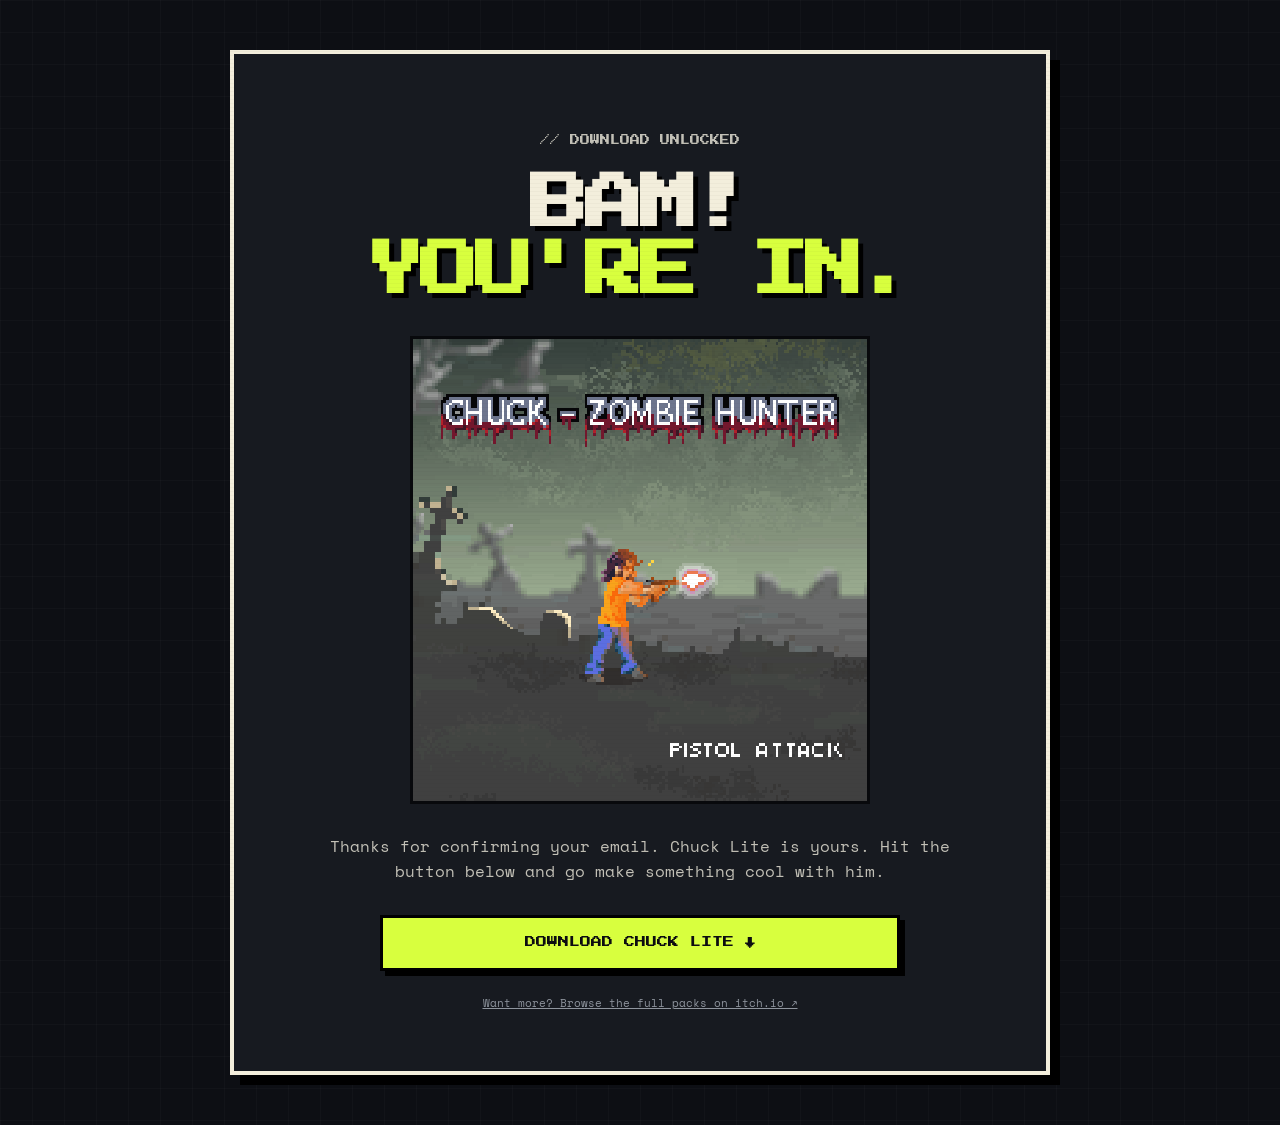
==== download/index.html @ c2c8f4de "Add files via upload" ====
<!doctype html>
<html lang="en">
<head>
  <meta charset="utf-8">
  <meta name="viewport" content="width=device-width, initial-scale=1">
  <meta name="robots" content="noindex">
  <meta name="theme-color" content="#101217">
  <title>Chuck Lite Unlocked | PixOllie</title>
  <link rel="preconnect" href="https://fonts.googleapis.com">
  <link rel="preconnect" href="https://fonts.gstatic.com" crossorigin>
  <link href="https://fonts.googleapis.com/css2?family=Press+Start+2P&family=Space+Mono:wght@400;700&display=swap" rel="stylesheet">
  <link rel="stylesheet" href="../styles.css">
  <style>
    .unlock-page {
      min-height: 100vh;
      width: min(820px, calc(100% - 32px));
      margin: 0 auto;
      display: grid;
      place-items: center;
      padding: 50px 0;
    }
    .unlock-card {
      width: 100%;
      text-align: center;
      border: 4px solid #f3eedc;
      background: #171a20;
      box-shadow: 10px 10px 0 #000;
      padding: clamp(26px, 6vw, 56px);
    }
    .unlock-card .hero-gif {
      width: min(460px, 100%);
      margin: 30px auto;
      border: 3px solid #08090c;
      image-rendering: pixelated;
    }
    .unlock-card h1 {
      font-size: clamp(30px, 7vw, 58px);
    }
    .unlock-card p {
      max-width: 620px;
      margin: 22px auto;
      color: #c3c1b7;
    }
    .unlock-card .pixel-button {
      max-width: 520px;
      margin: 8px auto 0;
    }
    .back-link {
      display: inline-block;
      margin-top: 24px;
      color: #8e949d;
      font-size: 11px;
    }
  </style>
</head>
<body>
  <div class="scanlines" aria-hidden="true"></div>
  <main class="unlock-page">
    <section class="unlock-card">
      <p class="eyebrow">// DOWNLOAD UNLOCKED</p>
      <h1>BAM!<br><em>YOU'RE IN.</em></h1>
      <img class="hero-gif" src="../assets/chuck-lite-showcase.gif" alt="Chuck Lite pixel art animation showcase">
      <p>
        Thanks for confirming your email. Chuck Lite is yours.
        Hit the button below and go make something cool with him.
      </p>
      <a class="pixel-button" href="../downloads/Chuck_Lite.zip" download>DOWNLOAD CHUCK LITE ↓</a>
      <a class="back-link" href="https://pixollie.itch.io/" target="_blank" rel="noopener noreferrer">Want more? Browse the full packs on itch.io ↗</a>
    </section>
  </main>
</body>
</html>
---- styles.css ----
:root {
  --ink: #0d0f14;
  --panel: #171a20;
  --panel-2: #20242c;
  --paper: #f3eedc;
  --muted: #a8a99e;
  --acid: #d8ff3e;
  --acid-2: #8cff00;
  --blood: #e3374f;
  --cyan: #55d9ff;
  --line: #4c5360;
  --shadow: #050608;
  --pixel-shadow: 6px 6px 0 var(--shadow);
}

* { box-sizing: border-box; }

html {
  scroll-behavior: smooth;
  background: var(--ink);
}

body {
  margin: 0;
  min-width: 320px;
  color: var(--paper);
  background:
    linear-gradient(rgba(255,255,255,.018) 1px, transparent 1px),
    linear-gradient(90deg, rgba(255,255,255,.018) 1px, transparent 1px),
    var(--ink);
  background-size: 32px 32px;
  font-family: "Space Mono", monospace;
  line-height: 1.6;
  overflow-x: hidden;
}

::selection {
  color: var(--ink);
  background: var(--acid);
}

img {
  max-width: 100%;
  display: block;
}

a { color: inherit; }

.scanlines {
  pointer-events: none;
  position: fixed;
  inset: 0;
  z-index: 99;
  opacity: .08;
  background: repeating-linear-gradient(
    to bottom,
    transparent 0,
    transparent 3px,
    rgba(0,0,0,.6) 4px
  );
  mix-blend-mode: multiply;
}

.site-header {
  width: min(1180px, calc(100% - 32px));
  margin: 0 auto;
  min-height: 92px;
  display: flex;
  align-items: center;
  justify-content: space-between;
  gap: 24px;
  border-bottom: 2px solid var(--line);
}

.logo {
  text-decoration: none;
  font-family: "Press Start 2P", monospace;
  font-size: clamp(16px, 2vw, 24px);
  line-height: 1;
  letter-spacing: -1px;
  filter: drop-shadow(3px 3px 0 #000);
}

.logo span { color: var(--paper); }
.logo b { color: var(--acid); font-weight: 400; }

.site-header nav {
  display: flex;
  gap: 22px;
  align-items: center;
  font-size: 12px;
  font-weight: 700;
}

.site-header nav a {
  text-decoration: none;
  border-bottom: 2px solid transparent;
}

.site-header nav a:hover,
.site-header nav a:focus-visible {
  color: var(--acid);
  border-color: var(--acid);
}

.hero {
  width: min(1180px, calc(100% - 32px));
  margin: 0 auto;
  padding: 72px 0 84px;
  display: grid;
  grid-template-columns: minmax(0, .95fr) minmax(360px, 1.05fr);
  gap: clamp(42px, 7vw, 86px);
  align-items: center;
}

.eyebrow {
  margin: 0 0 18px;
  color: var(--acid);
  font-family: "Press Start 2P", monospace;
  font-size: 10px;
  line-height: 1.7;
}

.status-dot {
  display: inline-block;
  width: 8px;
  height: 8px;
  margin-right: 8px;
  background: var(--acid);
  box-shadow: 0 0 14px var(--acid);
  animation: blink 1s steps(1, end) infinite;
}

h1, h2, h3 {
  font-family: "Press Start 2P", monospace;
  text-transform: uppercase;
}

h1 {
  margin: 0;
  font-size: clamp(36px, 5.8vw, 74px);
  line-height: 1.16;
  letter-spacing: -3px;
  text-shadow: 5px 5px 0 #000;
}

h1 em {
  color: var(--acid);
  font-style: normal;
}

.lede {
  max-width: 660px;
  margin: 26px 0 30px;
  color: #d5d2c4;
  font-size: 16px;
}

.signup-shell {
  position: relative;
  background: var(--panel);
  border: 3px solid var(--paper);
  box-shadow: var(--pixel-shadow);
  padding: 22px;
}

.signup-shell::before,
.signup-shell::after,
.screen::before,
.screen::after {
  content: "";
  position: absolute;
  width: 12px;
  height: 12px;
  background: var(--ink);
}

.signup-shell::before { top: -3px; left: -3px; }
.signup-shell::after { right: -3px; bottom: -3px; }

.signup-topline,
.screen-label,
.screen-footer {
  display: flex;
  justify-content: space-between;
  gap: 14px;
  font-family: "Press Start 2P", monospace;
  font-size: 8px;
}

.signup-topline {
  color: var(--muted);
  margin-bottom: 16px;
}

.pix-form { margin: 0; }

.pixel-label {
  display: block;
  margin-bottom: 9px;
  font-family: "Press Start 2P", monospace;
  font-size: 9px;
  color: var(--paper);
}

#sib-container,
.sib-form {
  all: unset;
}

.field-wrap .entry__field {
  background: transparent !important;
  border: 0 !important;
  padding: 0 !important;
}

.field-wrap input.input {
  width: 100% !important;
  height: auto !important;
  padding: 14px 14px !important;
  border: 3px solid #777f8c !important;
  border-radius: 0 !important;
  background: #0b0c10 !important;
  color: var(--paper) !important;
  font-family: "Space Mono", monospace !important;
  font-size: 16px !important;
  outline: none !important;
}

.field-wrap input.input:focus {
  border-color: var(--acid) !important;
  box-shadow: 0 0 0 3px rgba(216,255,62,.15) !important;
}

.field-wrap input.input::placeholder {
  color: #717682 !important;
  font-family: "Space Mono", monospace !important;
}

.entry__error {
  display: block !important;
  padding: 8px 0 0 !important;
  background: transparent !important;
  border: 0 !important;
  border-radius: 0 !important;
  color: #ff6b78 !important;
  font-family: "Space Mono", monospace !important;
  font-size: 12px !important;
}

.consent-wrap {
  margin-top: 16px;
}

.consent-label {
  display: grid;
  grid-template-columns: 22px 1fr;
  gap: 10px;
  align-items: start;
  cursor: pointer;
  color: #c8c6ba;
  font-size: 11px;
  line-height: 1.55;
}

.consent-label .input_replaced {
  position: absolute;
  opacity: 0;
  pointer-events: none;
}

.consent-label .checkbox {
  width: 18px !important;
  height: 18px !important;
  margin: 2px 0 0 !important;
  border: 2px solid #737985 !important;
  border-radius: 0 !important;
  background: #0b0c10 !important;
}

.input_replaced:checked + .checkbox {
  border-color: var(--acid) !important;
  background: var(--acid) !important;
}

.input_replaced:checked + .checkbox::after {
  border-color: var(--ink) !important;
}

.captcha-wrap {
  margin: 18px 0 16px;
  overflow-x: auto;
  overflow-y: hidden;
  padding-bottom: 2px;
}

.g-recaptcha {
  transform-origin: left top;
}

.pixel-button {
  display: inline-flex !important;
  align-items: center !important;
  justify-content: center !important;
  gap: 10px;
  width: 100%;
  min-height: 56px;
  padding: 14px 18px !important;
  border: 3px solid #000 !important;
  border-radius: 0 !important;
  background: var(--acid) !important;
  color: #0c0d10 !important;
  box-shadow: 5px 5px 0 #000 !important;
  font-family: "Press Start 2P", monospace !important;
  font-size: 11px !important;
  line-height: 1.5 !important;
  text-align: center !important;
  text-decoration: none;
  cursor: pointer;
  transition: transform 80ms linear, box-shadow 80ms linear;
}

.pixel-button:hover,
.pixel-button:focus-visible {
  transform: translate(2px, 2px);
  box-shadow: 3px 3px 0 #000 !important;
  filter: brightness(1.05);
}

.pixel-button:active {
  transform: translate(5px, 5px);
  box-shadow: none !important;
}

.tiny-copy {
  margin: 14px 0 0;
  color: #81858e;
  font-size: 10px;
  line-height: 1.5;
}

.pix-message {
  max-width: none !important;
  margin: 0 0 14px !important;
  border-radius: 0 !important;
  border-width: 2px !important;
  font-family: "Space Mono", monospace !important;
  font-size: 12px !important;
  text-align: left !important;
}

.pix-message-error {
  color: #ffd8dc !important;
  background: #541a22 !important;
  border-color: var(--blood) !important;
}

.pix-message-success {
  color: #10150a !important;
  background: var(--acid) !important;
  border-color: #0c0d10 !important;
}

.pix-message svg { display: none !important; }

.pack-stats {
  margin-top: 22px;
  display: flex;
  flex-wrap: wrap;
  gap: 8px;
}

.pack-stats span {
  padding: 7px 9px;
  border: 1px solid var(--line);
  color: #aeb2b8;
  background: rgba(255,255,255,.02);
  font-family: "Press Start 2P", monospace;
  font-size: 7px;
}

.hero-visual {
  position: relative;
  padding: 14px;
  border: 3px solid #646b77;
  background: #252932;
  box-shadow: 10px 10px 0 #000;
}

.screen-label {
  margin-bottom: 10px;
  color: #b1b5bc;
}

.screen {
  position: relative;
  overflow: hidden;
  border: 4px solid #08090c;
  background: #090a0d;
  image-rendering: pixelated;
}

.screen img {
  width: 100%;
  height: auto;
  image-rendering: pixelated;
}

.screen-footer {
  margin-top: 10px;
  color: #969ba5;
}

.blink-text { color: var(--acid); }

.section-shell {
  width: min(1180px, calc(100% - 32px));
  margin: 0 auto;
  padding: 90px 0;
  border-top: 2px solid #343942;
}

.section-heading {
  display: grid;
  grid-template-columns: .55fr 1fr;
  gap: 40px;
  align-items: end;
  margin-bottom: 42px;
}

.section-heading .eyebrow { align-self: start; }

h2 {
  margin: 0;
  font-size: clamp(27px, 4vw, 48px);
  line-height: 1.25;
  letter-spacing: -2px;
  text-shadow: 4px 4px 0 #000;
}

.animation-grid {
  display: grid;
  grid-template-columns: repeat(3, 1fr);
  gap: 18px;
}

.anim-card {
  min-width: 0;
  border: 2px solid #4e5460;
  background: var(--panel);
  box-shadow: 5px 5px 0 #050608;
}

.gif-box {
  display: grid;
  place-items: center;
  height: 150px;
  border-bottom: 2px solid #4e5460;
  background:
    linear-gradient(45deg, #1c2027 25%, transparent 25%) 0 0 / 20px 20px,
    linear-gradient(45deg, transparent 75%, #1c2027 75%) 0 0 / 20px 20px,
    linear-gradient(45deg, transparent 75%, #1c2027 75%) 10px -10px / 20px 20px,
    linear-gradient(45deg, #1c2027 25%, #14171c 25%) 10px -10px / 20px 20px;
  overflow: hidden;
}

.gif-box img {
  width: auto;
  max-width: 90%;
  max-height: 120px;
  image-rendering: pixelated;
  transform: scale(2.2);
}

.anim-card > div:last-child {
  position: relative;
  padding: 18px;
}

.anim-card b {
  position: absolute;
  top: 14px;
  right: 16px;
  color: #575d67;
  font-family: "Press Start 2P", monospace;
  font-size: 8px;
}

.anim-card h3 {
  margin: 0 0 9px;
  color: var(--acid);
  font-size: 13px;
}

.anim-card p {
  margin: 0;
  color: #aeb2b8;
  font-size: 12px;
}

.terminal {
  border: 3px solid #7b828d;
  background: #07090b;
  box-shadow: 8px 8px 0 #000;
}

.terminal-bar {
  display: flex;
  justify-content: space-between;
  padding: 12px 14px;
  background: #7b828d;
  color: #090a0d;
  font-family: "Press Start 2P", monospace;
  font-size: 8px;
}

.terminal-body {
  padding: clamp(22px, 4vw, 42px);
  color: #d5d9ca;
  font-size: clamp(12px, 1.5vw, 15px);
}

.terminal-body p {
  margin: 0 0 13px;
}

.prompt {
  color: var(--acid);
  font-weight: 700;
}

.block-cursor {
  display: inline-block;
  width: .72em;
  height: 1em;
  vertical-align: -2px;
  background: var(--acid);
  animation: blink 1s steps(1, end) infinite;
}

.paid-section {
  display: grid;
  grid-template-columns: 1fr auto;
  gap: 50px;
  align-items: end;
}

.paid-section p:not(.eyebrow) {
  max-width: 680px;
  margin: 22px 0 0;
  color: #b9b8ae;
}

.secondary-button {
  width: auto !important;
  min-width: 280px;
  background: var(--blood) !important;
  color: #fff !important;
}

.about-section {
  display: grid;
  grid-template-columns: 120px minmax(0, 680px);
  gap: 32px;
  align-items: center;
}

.avatar {
  width: 112px;
  height: 112px;
  object-fit: cover;
  object-position: center 33%;
  image-rendering: pixelated;
  border: 4px solid var(--paper);
  box-shadow: 6px 6px 0 #000;
}

.about-section h2 {
  font-size: clamp(24px, 3vw, 36px);
}

.about-section p:not(.eyebrow) {
  color: #bcbab0;
}

.about-links {
  display: flex;
  flex-wrap: wrap;
  gap: 16px;
  margin-top: 18px;
  color: var(--acid);
  font-family: "Press Start 2P", monospace;
  font-size: 8px;
}

.about-links a { text-decoration: none; }
.about-links a:hover { text-decoration: underline; }

footer {
  width: min(1180px, calc(100% - 32px));
  margin: 0 auto;
  padding: 30px 0 44px;
  display: flex;
  justify-content: space-between;
  gap: 20px;
  align-items: center;
  border-top: 2px solid #343942;
  color: #737985;
  font-size: 9px;
}

.small-logo { font-size: 12px; }

@keyframes blink {
  0%, 48% { opacity: 1; }
  49%, 100% { opacity: 0; }
}

@media (max-width: 900px) {
  .hero {
    grid-template-columns: 1fr;
  }

  .hero-visual {
    width: min(680px, 100%);
    margin: 0 auto;
  }

  .section-heading {
    grid-template-columns: 1fr;
    gap: 4px;
  }

  .animation-grid {
    grid-template-columns: repeat(2, 1fr);
  }

  .paid-section {
    grid-template-columns: 1fr;
  }

  .secondary-button {
    width: min(100%, 420px) !important;
  }
}

@media (max-width: 640px) {
  .site-header {
    min-height: 76px;
  }

  .site-header nav a:first-child {
    display: none;
  }

  .site-header nav {
    font-size: 9px;
  }

  .hero {
    padding-top: 48px;
  }

  h1 {
    font-size: clamp(34px, 11vw, 52px);
    letter-spacing: -2px;
  }

  .signup-shell {
    padding: 16px;
  }

  .animation-grid {
    grid-template-columns: 1fr;
  }

  .gif-box {
    height: 160px;
  }

  .section-shell {
    padding: 66px 0;
  }

  .paid-section {
    gap: 28px;
  }

  .about-section {
    grid-template-columns: 82px 1fr;
    gap: 20px;
  }

  .avatar {
    width: 78px;
    height: 78px;
  }

  .about-section h2 {
    font-size: 20px;
  }

  footer {
    align-items: flex-start;
    flex-direction: column;
  }

  .g-recaptcha {
    transform: scale(.88);
    width: 304px;
  }
}

@media (max-width: 390px) {
  .g-recaptcha {
    transform: scale(.78);
  }
}

@media (prefers-reduced-motion: reduce) {
  html { scroll-behavior: auto; }
  .status-dot, .block-cursor { animation: none; }
}
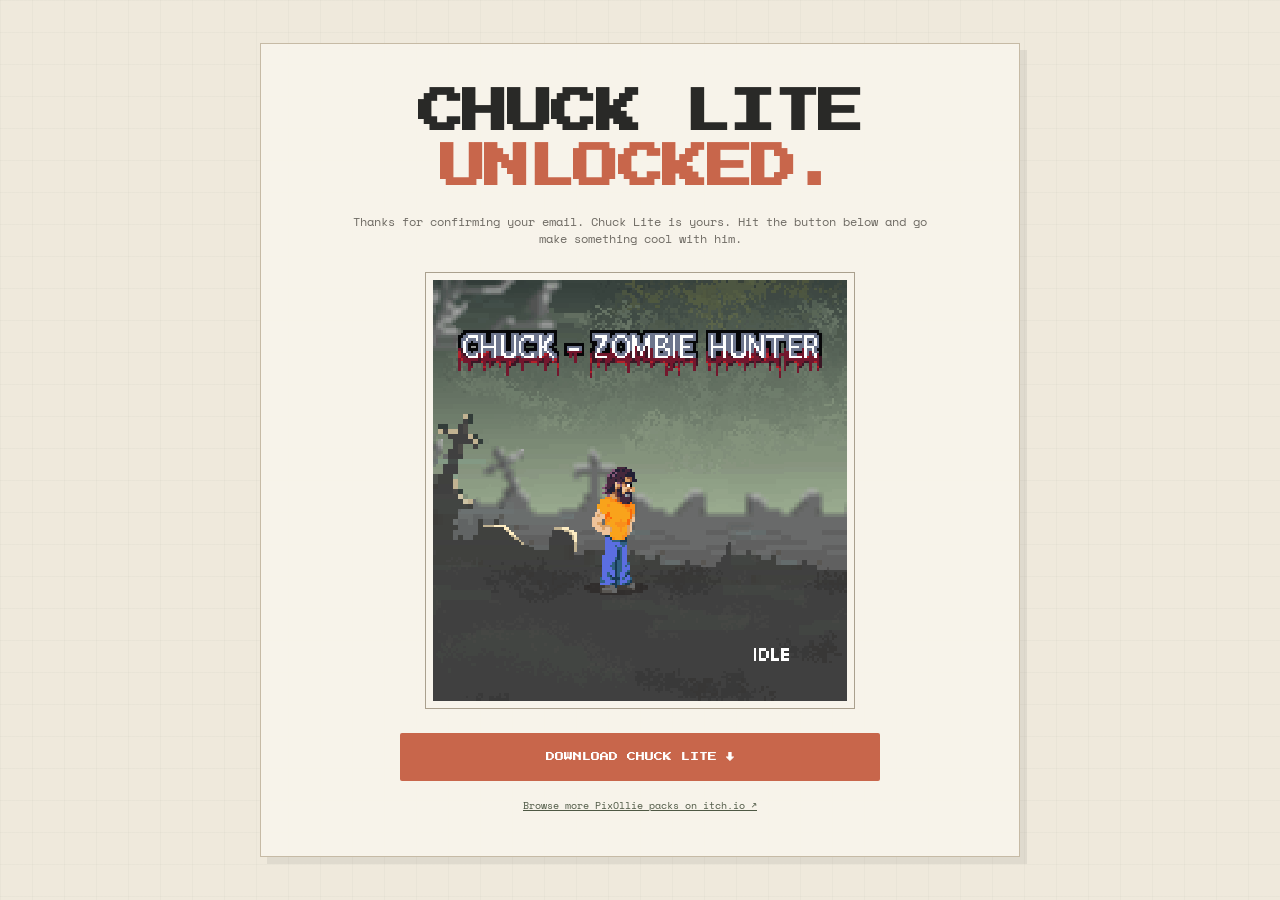
==== commit 4e11d8ac: "Add files via upload Changes to layout and text" ====
--- a/download/index.html
+++ b/download/index.html
@@ -4,68 +4,93 @@
   <meta charset="utf-8">
   <meta name="viewport" content="width=device-width, initial-scale=1">
   <meta name="robots" content="noindex">
-  <meta name="theme-color" content="#101217">
+  <meta name="theme-color" content="#efe9dc">
   <title>Chuck Lite Unlocked | PixOllie</title>
+
   <link rel="preconnect" href="https://fonts.googleapis.com">
   <link rel="preconnect" href="https://fonts.gstatic.com" crossorigin>
   <link href="https://fonts.googleapis.com/css2?family=Press+Start+2P&family=Space+Mono:wght@400;700&display=swap" rel="stylesheet">
   <link rel="stylesheet" href="../styles.css">
+
   <style>
     .unlock-page {
+      width: min(760px, calc(100% - 28px));
       min-height: 100vh;
-      width: min(820px, calc(100% - 32px));
       margin: 0 auto;
       display: grid;
       place-items: center;
-      padding: 50px 0;
+      padding: 34px 0;
     }
+
     .unlock-card {
       width: 100%;
+      padding: clamp(22px, 5vw, 42px);
+      border: 1px solid var(--line);
+      background: rgba(248, 244, 235, .96);
+      box-shadow: 7px 7px 0 rgba(41, 41, 39, .08);
       text-align: center;
-      border: 4px solid #f3eedc;
-      background: #171a20;
-      box-shadow: 10px 10px 0 #000;
-      padding: clamp(26px, 6vw, 56px);
     }
-    .unlock-card .hero-gif {
-      width: min(460px, 100%);
-      margin: 30px auto;
-      border: 3px solid #08090c;
+
+    .unlock-card h1 {
+      font-size: clamp(28px, 6vw, 46px);
+    }
+
+    .unlock-card p {
+      max-width: 590px;
+      margin: 18px auto;
+      color: var(--muted);
+      font-size: 12px;
+    }
+
+    .unlock-gif {
+      width: min(430px, 100%);
+      margin: 24px auto;
+      padding: 7px;
+      border: 1px solid #aaa08e;
+      background: var(--panel);
       image-rendering: pixelated;
     }
-    .unlock-card h1 {
-      font-size: clamp(30px, 7vw, 58px);
+
+    .download-button {
+      display: inline-flex;
+      align-items: center;
+      justify-content: center;
+      width: min(480px, 100%);
+      min-height: 48px;
+      padding: 13px 18px;
+      border-radius: 2px;
+      background: var(--accent);
+      color: #fff;
+      font-family: "Press Start 2P", monospace;
+      font-size: 9px;
+      line-height: 1.4;
+      text-decoration: none;
     }
-    .unlock-card p {
-      max-width: 620px;
-      margin: 22px auto;
-      color: #c3c1b7;
+
+    .download-button:hover,
+    .download-button:focus-visible {
+      background: var(--accent-dark);
     }
-    .unlock-card .pixel-button {
-      max-width: 520px;
-      margin: 8px auto 0;
-    }
-    .back-link {
-      display: inline-block;
-      margin-top: 24px;
-      color: #8e949d;
-      font-size: 11px;
+
+    .more-link {
+      display: block;
+      margin-top: 18px;
+      color: var(--olive-dark);
+      font-size: 10px;
     }
   </style>
 </head>
+
 <body>
-  <div class="scanlines" aria-hidden="true"></div>
   <main class="unlock-page">
     <section class="unlock-card">
-      <p class="eyebrow">// DOWNLOAD UNLOCKED</p>
-      <h1>BAM!<br><em>YOU'RE IN.</em></h1>
-      <img class="hero-gif" src="../assets/chuck-lite-showcase.gif" alt="Chuck Lite pixel art animation showcase">
-      <p>
-        Thanks for confirming your email. Chuck Lite is yours.
-        Hit the button below and go make something cool with him.
-      </p>
-      <a class="pixel-button" href="../downloads/Chuck_Lite.zip" download>DOWNLOAD CHUCK LITE ↓</a>
-      <a class="back-link" href="https://pixollie.itch.io/" target="_blank" rel="noopener noreferrer">Want more? Browse the full packs on itch.io ↗</a>
+      <h1>CHUCK LITE<br><span>UNLOCKED.</span></h1>
+      <p>Thanks for confirming your email. Chuck Lite is yours. Hit the button below and go make something cool with him.</p>
+
+      <img class="unlock-gif" src="../assets/chuck-lite-showcase.gif" alt="Chuck Lite pixel art animation showcase">
+
+      <a class="download-button" href="../downloads/Chuck_Lite.zip" download>DOWNLOAD CHUCK LITE ↓</a>
+      <a class="more-link" href="https://pixollie.itch.io/" target="_blank" rel="noopener noreferrer">Browse more PixOllie packs on itch.io ↗</a>
     </section>
   </main>
 </body>
--- a/styles.css
+++ b/styles.css
@@ -1,207 +1,167 @@
 
 :root {
-  --ink: #0d0f14;
-  --panel: #171a20;
-  --panel-2: #20242c;
-  --paper: #f3eedc;
-  --muted: #a8a99e;
-  --acid: #d8ff3e;
-  --acid-2: #8cff00;
-  --blood: #e3374f;
-  --cyan: #55d9ff;
-  --line: #4c5360;
-  --shadow: #050608;
-  --pixel-shadow: 6px 6px 0 var(--shadow);
+  --bg: #efe9dc;
+  --panel: #f8f4eb;
+  --panel-strong: #e6dece;
+  --ink: #292927;
+  --muted: #6e6a63;
+  --line: #c6baa5;
+  --accent: #c8664b;
+  --accent-dark: #a44f39;
+  --olive: #68715a;
+  --olive-dark: #4e5844;
+  --error: #9d3f45;
 }
 
 * { box-sizing: border-box; }
 
-html {
-  scroll-behavior: smooth;
-  background: var(--ink);
-}
-
-body {
+html, body {
   margin: 0;
   min-width: 320px;
-  color: var(--paper);
+  min-height: 100%;
+}
+
+body {
+  color: var(--ink);
   background:
-    linear-gradient(rgba(255,255,255,.018) 1px, transparent 1px),
-    linear-gradient(90deg, rgba(255,255,255,.018) 1px, transparent 1px),
-    var(--ink);
+    linear-gradient(rgba(41, 41, 39, .028) 1px, transparent 1px),
+    linear-gradient(90deg, rgba(41, 41, 39, .028) 1px, transparent 1px),
+    var(--bg);
   background-size: 32px 32px;
   font-family: "Space Mono", monospace;
-  line-height: 1.6;
-  overflow-x: hidden;
-}
-
-::selection {
-  color: var(--ink);
-  background: var(--acid);
+  line-height: 1.45;
 }
 
 img {
+  display: block;
   max-width: 100%;
-  display: block;
 }
 
 a { color: inherit; }
 
-.scanlines {
-  pointer-events: none;
-  position: fixed;
-  inset: 0;
-  z-index: 99;
-  opacity: .08;
-  background: repeating-linear-gradient(
-    to bottom,
-    transparent 0,
-    transparent 3px,
-    rgba(0,0,0,.6) 4px
-  );
-  mix-blend-mode: multiply;
-}
-
-.site-header {
-  width: min(1180px, calc(100% - 32px));
+.page-shell {
+  width: min(1160px, calc(100% - 36px));
   margin: 0 auto;
-  min-height: 92px;
+}
+
+.topbar {
+  height: 60px;
   display: flex;
   align-items: center;
   justify-content: space-between;
-  gap: 24px;
-  border-bottom: 2px solid var(--line);
-}
-
-.logo {
+  border-bottom: 1px solid rgba(41, 41, 39, .12);
+}
+
+.brand,
+.top-link,
+h1,
+.primary-button,
+.secondary-button {
+  font-family: "Press Start 2P", monospace;
+}
+
+.brand {
+  font-size: 14px;
+  letter-spacing: -1px;
   text-decoration: none;
-  font-family: "Press Start 2P", monospace;
-  font-size: clamp(16px, 2vw, 24px);
-  line-height: 1;
-  letter-spacing: -1px;
-  filter: drop-shadow(3px 3px 0 #000);
-}
-
-.logo span { color: var(--paper); }
-.logo b { color: var(--acid); font-weight: 400; }
-
-.site-header nav {
+}
+
+.top-link {
+  color: var(--muted);
+  font-size: 7px;
+  text-decoration: none;
+}
+
+.top-link:hover,
+.top-link:focus-visible {
+  color: var(--accent-dark);
+}
+
+.about-strip {
   display: flex;
-  gap: 22px;
   align-items: center;
+  gap: 18px;
+  max-width: 790px;
+  padding: 26px 0 24px;
+}
+
+.avatar {
+  flex: 0 0 auto;
+  width: 72px;
+  height: 72px;
+  object-fit: cover;
+  object-position: center 33%;
+  image-rendering: pixelated;
+  border: 1px solid var(--ink);
+  box-shadow: 4px 4px 0 rgba(41, 41, 39, .10);
+}
+
+.about-strip h2,
+.included h2,
+.more-packs h2 {
+  margin: 0;
+  font-family: "Space Mono", monospace;
+  font-weight: 700;
+}
+
+.about-strip h2 {
+  color: var(--accent-dark);
+  font-size: 14px;
+}
+
+.about-strip p {
+  margin: 5px 0 0;
+  color: var(--muted);
   font-size: 12px;
-  font-weight: 700;
-}
-
-.site-header nav a {
-  text-decoration: none;
-  border-bottom: 2px solid transparent;
-}
-
-.site-header nav a:hover,
-.site-header nav a:focus-visible {
-  color: var(--acid);
-  border-color: var(--acid);
+  line-height: 1.55;
 }
 
 .hero {
-  width: min(1180px, calc(100% - 32px));
-  margin: 0 auto;
-  padding: 72px 0 84px;
   display: grid;
-  grid-template-columns: minmax(0, .95fr) minmax(360px, 1.05fr);
-  gap: clamp(42px, 7vw, 86px);
-  align-items: center;
-}
-
-.eyebrow {
-  margin: 0 0 18px;
-  color: var(--acid);
-  font-family: "Press Start 2P", monospace;
-  font-size: 10px;
-  line-height: 1.7;
-}
-
-.status-dot {
-  display: inline-block;
-  width: 8px;
-  height: 8px;
-  margin-right: 8px;
-  background: var(--acid);
-  box-shadow: 0 0 14px var(--acid);
-  animation: blink 1s steps(1, end) infinite;
-}
-
-h1, h2, h3 {
-  font-family: "Press Start 2P", monospace;
-  text-transform: uppercase;
+  grid-template-columns: minmax(0, 1fr) minmax(360px, .82fr);
+  gap: clamp(34px, 5vw, 66px);
+  align-items: start;
+  padding: 0 0 28px;
+}
+
+.left-col,
+.right-col {
+  min-width: 0;
+}
+
+.intro {
+  margin-bottom: 18px;
 }
 
 h1 {
   margin: 0;
-  font-size: clamp(36px, 5.8vw, 74px);
-  line-height: 1.16;
-  letter-spacing: -3px;
-  text-shadow: 5px 5px 0 #000;
-}
-
-h1 em {
-  color: var(--acid);
-  font-style: normal;
-}
-
-.lede {
-  max-width: 660px;
-  margin: 26px 0 30px;
-  color: #d5d2c4;
-  font-size: 16px;
-}
-
-.signup-shell {
-  position: relative;
-  background: var(--panel);
-  border: 3px solid var(--paper);
-  box-shadow: var(--pixel-shadow);
-  padding: 22px;
-}
-
-.signup-shell::before,
-.signup-shell::after,
-.screen::before,
-.screen::after {
-  content: "";
-  position: absolute;
-  width: 12px;
-  height: 12px;
-  background: var(--ink);
-}
-
-.signup-shell::before { top: -3px; left: -3px; }
-.signup-shell::after { right: -3px; bottom: -3px; }
-
-.signup-topline,
-.screen-label,
-.screen-footer {
-  display: flex;
-  justify-content: space-between;
-  gap: 14px;
-  font-family: "Press Start 2P", monospace;
-  font-size: 8px;
-}
-
-.signup-topline {
-  color: var(--muted);
-  margin-bottom: 16px;
-}
-
-.pix-form { margin: 0; }
-
-.pixel-label {
-  display: block;
-  margin-bottom: 9px;
-  font-family: "Press Start 2P", monospace;
-  font-size: 9px;
-  color: var(--paper);
+  color: var(--ink);
+  font-size: clamp(29px, 3.6vw, 43px);
+  line-height: 1.18;
+  letter-spacing: -1.5px;
+  text-transform: uppercase;
+}
+
+h1 span {
+  color: var(--accent);
+}
+
+.product-summary {
+  margin: 13px 0 0;
+  color: var(--muted);
+  font-size: 12px;
+}
+
+.product-summary strong {
+  color: var(--olive-dark);
+}
+
+.signup-card {
+  max-width: 650px;
+  padding: 16px;
+  border: 1px solid var(--line);
+  background: rgba(248, 244, 235, .95);
+  box-shadow: 4px 4px 0 rgba(41, 41, 39, .07);
 }
 
 #sib-container,
@@ -209,59 +169,66 @@
   all: unset;
 }
 
-.field-wrap .entry__field {
+.form-label {
+  display: block;
+  margin-bottom: 7px;
+  color: var(--muted);
+  font-size: 11px;
+  font-weight: 700;
+}
+
+.entry__field {
+  padding: 0 !important;
+  border: 0 !important;
   background: transparent !important;
-  border: 0 !important;
-  padding: 0 !important;
-}
-
-.field-wrap input.input {
+}
+
+input.input {
   width: 100% !important;
   height: auto !important;
-  padding: 14px 14px !important;
-  border: 3px solid #777f8c !important;
-  border-radius: 0 !important;
-  background: #0b0c10 !important;
-  color: var(--paper) !important;
+  padding: 10px 12px !important;
+  border: 1px solid #aaa08e !important;
+  border-radius: 2px !important;
+  outline: none !important;
+  background: #fffdf8 !important;
+  color: var(--ink) !important;
   font-family: "Space Mono", monospace !important;
-  font-size: 16px !important;
-  outline: none !important;
-}
-
-.field-wrap input.input:focus {
-  border-color: var(--acid) !important;
-  box-shadow: 0 0 0 3px rgba(216,255,62,.15) !important;
-}
-
-.field-wrap input.input::placeholder {
-  color: #717682 !important;
+  font-size: 13px !important;
+}
+
+input.input:focus {
+  border-color: var(--accent) !important;
+  box-shadow: 0 0 0 3px rgba(200, 102, 75, .12) !important;
+}
+
+input.input::placeholder {
+  color: #9a9488 !important;
   font-family: "Space Mono", monospace !important;
 }
 
 .entry__error {
   display: block !important;
-  padding: 8px 0 0 !important;
+  padding: 5px 0 0 !important;
+  border: 0 !important;
   background: transparent !important;
-  border: 0 !important;
-  border-radius: 0 !important;
-  color: #ff6b78 !important;
+  color: var(--error) !important;
   font-family: "Space Mono", monospace !important;
-  font-size: 12px !important;
+  font-size: 10px !important;
 }
 
 .consent-wrap {
-  margin-top: 16px;
+  margin-top: 10px;
 }
 
 .consent-label {
   display: grid;
-  grid-template-columns: 22px 1fr;
-  gap: 10px;
+  grid-template-columns: 17px 1fr;
+  gap: 8px;
   align-items: start;
+  color: var(--muted);
+  font-size: 9px;
+  line-height: 1.42;
   cursor: pointer;
-  color: #c8c6ba;
-  font-size: 11px;
-  line-height: 1.55;
 }
 
 .consent-label .input_replaced {
@@ -271,454 +238,260 @@
 }
 
 .consent-label .checkbox {
-  width: 18px !important;
-  height: 18px !important;
-  margin: 2px 0 0 !important;
-  border: 2px solid #737985 !important;
-  border-radius: 0 !important;
-  background: #0b0c10 !important;
+  width: 15px !important;
+  height: 15px !important;
+  margin: 1px 0 0 !important;
+  border: 1px solid #9d9484 !important;
+  border-radius: 2px !important;
+  background: #fffdf8 !important;
 }
 
 .input_replaced:checked + .checkbox {
-  border-color: var(--acid) !important;
-  background: var(--acid) !important;
+  border-color: var(--accent) !important;
+  background: var(--accent) !important;
 }
 
 .input_replaced:checked + .checkbox::after {
-  border-color: var(--ink) !important;
+  border-color: #fff !important;
 }
 
 .captcha-wrap {
-  margin: 18px 0 16px;
-  overflow-x: auto;
-  overflow-y: hidden;
-  padding-bottom: 2px;
+  height: 64px;
+  margin: 9px 0 11px;
+  overflow: hidden;
 }
 
 .g-recaptcha {
+  transform: scale(.78);
   transform-origin: left top;
 }
 
-.pixel-button {
+.primary-button {
   display: inline-flex !important;
   align-items: center !important;
   justify-content: center !important;
-  gap: 10px;
   width: 100%;
-  min-height: 56px;
-  padding: 14px 18px !important;
-  border: 3px solid #000 !important;
-  border-radius: 0 !important;
-  background: var(--acid) !important;
-  color: #0c0d10 !important;
-  box-shadow: 5px 5px 0 #000 !important;
-  font-family: "Press Start 2P", monospace !important;
-  font-size: 11px !important;
-  line-height: 1.5 !important;
-  text-align: center !important;
-  text-decoration: none;
+  min-height: 48px;
+  padding: 13px 18px !important;
+  border: 0 !important;
+  border-radius: 2px !important;
+  background: var(--accent) !important;
+  color: #fff !important;
+  box-shadow: none !important;
+  font-size: 10px !important;
+  line-height: 1.35 !important;
   cursor: pointer;
-  transition: transform 80ms linear, box-shadow 80ms linear;
-}
-
-.pixel-button:hover,
-.pixel-button:focus-visible {
-  transform: translate(2px, 2px);
-  box-shadow: 3px 3px 0 #000 !important;
-  filter: brightness(1.05);
-}
-
-.pixel-button:active {
-  transform: translate(5px, 5px);
-  box-shadow: none !important;
-}
-
-.tiny-copy {
-  margin: 14px 0 0;
-  color: #81858e;
-  font-size: 10px;
-  line-height: 1.5;
+}
+
+.primary-button:hover,
+.primary-button:focus-visible {
+  background: var(--accent-dark) !important;
 }
 
 .pix-message {
   max-width: none !important;
-  margin: 0 0 14px !important;
-  border-radius: 0 !important;
-  border-width: 2px !important;
+  margin: 0 0 9px !important;
+  border-width: 1px !important;
+  border-radius: 2px !important;
   font-family: "Space Mono", monospace !important;
-  font-size: 12px !important;
+  font-size: 10px !important;
   text-align: left !important;
 }
 
+.pix-message svg {
+  display: none !important;
+}
+
 .pix-message-error {
-  color: #ffd8dc !important;
-  background: #541a22 !important;
-  border-color: var(--blood) !important;
+  color: #6f2f34 !important;
+  background: #f3dddd !important;
+  border-color: #d59b9f !important;
 }
 
 .pix-message-success {
-  color: #10150a !important;
-  background: var(--acid) !important;
-  border-color: #0c0d10 !important;
-}
-
-.pix-message svg { display: none !important; }
-
-.pack-stats {
-  margin-top: 22px;
-  display: flex;
-  flex-wrap: wrap;
-  gap: 8px;
-}
-
-.pack-stats span {
-  padding: 7px 9px;
-  border: 1px solid var(--line);
-  color: #aeb2b8;
-  background: rgba(255,255,255,.02);
-  font-family: "Press Start 2P", monospace;
+  color: #33452f !important;
+  background: #dfe9dc !important;
+  border-color: #9db095 !important;
+}
+
+.included {
+  max-width: 650px;
+  margin-top: 16px;
+  padding-top: 14px;
+  border-top: 1px solid var(--line);
+}
+
+.included h2 {
+  margin-bottom: 9px;
+  font-size: 12px;
+}
+
+.included ul {
+  margin: 0;
+  padding: 0;
+  list-style: none;
+  display: grid;
+  grid-template-columns: 1fr 1fr;
+  gap: 8px 18px;
+}
+
+.included li {
+  position: relative;
+  padding-left: 17px;
+  color: var(--muted);
+  font-size: 9px;
+  line-height: 1.4;
+}
+
+.included li::before {
+  content: "■";
+  position: absolute;
+  top: 1px;
+  left: 0;
+  color: var(--accent);
+  font-size: 8px;
+}
+
+.included strong,
+.included span {
+  display: block;
+}
+
+.included strong {
+  color: var(--ink);
+  font-size: 10px;
+}
+
+.included span {
+  margin-top: 1px;
+}
+
+.more-packs {
+  max-width: 650px;
+  margin-top: 16px;
+  padding: 15px 16px;
+  display: grid;
+  grid-template-columns: 1fr auto;
+  gap: 18px;
+  align-items: center;
+  border: 1px solid #b7ad98;
+  background: var(--panel-strong);
+}
+
+.more-packs h2 {
+  font-size: 13px;
+}
+
+.more-packs p {
+  margin: 4px 0 0;
+  color: var(--muted);
+  font-size: 9px;
+  line-height: 1.45;
+}
+
+.secondary-button {
+  display: inline-flex;
+  align-items: center;
+  justify-content: center;
+  min-height: 38px;
+  padding: 10px 12px;
+  border: 1px solid var(--olive-dark);
+  border-radius: 2px;
+  background: transparent;
+  color: var(--olive-dark);
   font-size: 7px;
-}
-
-.hero-visual {
-  position: relative;
-  padding: 14px;
-  border: 3px solid #646b77;
-  background: #252932;
-  box-shadow: 10px 10px 0 #000;
-}
-
-.screen-label {
-  margin-bottom: 10px;
-  color: #b1b5bc;
-}
-
-.screen {
-  position: relative;
-  overflow: hidden;
-  border: 4px solid #08090c;
-  background: #090a0d;
-  image-rendering: pixelated;
-}
-
-.screen img {
+  text-decoration: none;
+  white-space: nowrap;
+}
+
+.secondary-button:hover,
+.secondary-button:focus-visible {
+  background: var(--olive-dark);
+  color: var(--panel);
+}
+
+.right-col {
+  align-self: start;
+}
+
+.showcase {
+  margin: 0;
+  padding: 8px;
+  border: 1px solid #aaa08e;
+  background: var(--panel);
+  box-shadow: 6px 6px 0 rgba(41, 41, 39, .08);
+}
+
+.showcase img {
   width: 100%;
   height: auto;
+  max-height: 470px;
+  object-fit: contain;
   image-rendering: pixelated;
-}
-
-.screen-footer {
-  margin-top: 10px;
-  color: #969ba5;
-}
-
-.blink-text { color: var(--acid); }
-
-.section-shell {
-  width: min(1180px, calc(100% - 32px));
-  margin: 0 auto;
-  padding: 90px 0;
-  border-top: 2px solid #343942;
-}
-
-.section-heading {
-  display: grid;
-  grid-template-columns: .55fr 1fr;
-  gap: 40px;
-  align-items: end;
-  margin-bottom: 42px;
-}
-
-.section-heading .eyebrow { align-self: start; }
-
-h2 {
-  margin: 0;
-  font-size: clamp(27px, 4vw, 48px);
-  line-height: 1.25;
-  letter-spacing: -2px;
-  text-shadow: 4px 4px 0 #000;
-}
-
-.animation-grid {
-  display: grid;
-  grid-template-columns: repeat(3, 1fr);
-  gap: 18px;
-}
-
-.anim-card {
-  min-width: 0;
-  border: 2px solid #4e5460;
-  background: var(--panel);
-  box-shadow: 5px 5px 0 #050608;
-}
-
-.gif-box {
-  display: grid;
-  place-items: center;
-  height: 150px;
-  border-bottom: 2px solid #4e5460;
-  background:
-    linear-gradient(45deg, #1c2027 25%, transparent 25%) 0 0 / 20px 20px,
-    linear-gradient(45deg, transparent 75%, #1c2027 75%) 0 0 / 20px 20px,
-    linear-gradient(45deg, transparent 75%, #1c2027 75%) 10px -10px / 20px 20px,
-    linear-gradient(45deg, #1c2027 25%, #14171c 25%) 10px -10px / 20px 20px;
-  overflow: hidden;
-}
-
-.gif-box img {
-  width: auto;
-  max-width: 90%;
-  max-height: 120px;
-  image-rendering: pixelated;
-  transform: scale(2.2);
-}
-
-.anim-card > div:last-child {
-  position: relative;
-  padding: 18px;
-}
-
-.anim-card b {
-  position: absolute;
-  top: 14px;
-  right: 16px;
-  color: #575d67;
-  font-family: "Press Start 2P", monospace;
-  font-size: 8px;
-}
-
-.anim-card h3 {
-  margin: 0 0 9px;
-  color: var(--acid);
-  font-size: 13px;
-}
-
-.anim-card p {
-  margin: 0;
-  color: #aeb2b8;
-  font-size: 12px;
-}
-
-.terminal {
-  border: 3px solid #7b828d;
-  background: #07090b;
-  box-shadow: 8px 8px 0 #000;
-}
-
-.terminal-bar {
-  display: flex;
-  justify-content: space-between;
-  padding: 12px 14px;
-  background: #7b828d;
-  color: #090a0d;
-  font-family: "Press Start 2P", monospace;
-  font-size: 8px;
-}
-
-.terminal-body {
-  padding: clamp(22px, 4vw, 42px);
-  color: #d5d9ca;
-  font-size: clamp(12px, 1.5vw, 15px);
-}
-
-.terminal-body p {
-  margin: 0 0 13px;
-}
-
-.prompt {
-  color: var(--acid);
-  font-weight: 700;
-}
-
-.block-cursor {
-  display: inline-block;
-  width: .72em;
-  height: 1em;
-  vertical-align: -2px;
-  background: var(--acid);
-  animation: blink 1s steps(1, end) infinite;
-}
-
-.paid-section {
-  display: grid;
-  grid-template-columns: 1fr auto;
-  gap: 50px;
-  align-items: end;
-}
-
-.paid-section p:not(.eyebrow) {
-  max-width: 680px;
-  margin: 22px 0 0;
-  color: #b9b8ae;
-}
-
-.secondary-button {
-  width: auto !important;
-  min-width: 280px;
-  background: var(--blood) !important;
-  color: #fff !important;
-}
-
-.about-section {
-  display: grid;
-  grid-template-columns: 120px minmax(0, 680px);
-  gap: 32px;
-  align-items: center;
-}
-
-.avatar {
-  width: 112px;
-  height: 112px;
-  object-fit: cover;
-  object-position: center 33%;
-  image-rendering: pixelated;
-  border: 4px solid var(--paper);
-  box-shadow: 6px 6px 0 #000;
-}
-
-.about-section h2 {
-  font-size: clamp(24px, 3vw, 36px);
-}
-
-.about-section p:not(.eyebrow) {
-  color: #bcbab0;
-}
-
-.about-links {
-  display: flex;
-  flex-wrap: wrap;
-  gap: 16px;
-  margin-top: 18px;
-  color: var(--acid);
-  font-family: "Press Start 2P", monospace;
-  font-size: 8px;
-}
-
-.about-links a { text-decoration: none; }
-.about-links a:hover { text-decoration: underline; }
-
-footer {
-  width: min(1180px, calc(100% - 32px));
-  margin: 0 auto;
-  padding: 30px 0 44px;
-  display: flex;
-  justify-content: space-between;
-  gap: 20px;
-  align-items: center;
-  border-top: 2px solid #343942;
-  color: #737985;
-  font-size: 9px;
-}
-
-.small-logo { font-size: 12px; }
-
-@keyframes blink {
-  0%, 48% { opacity: 1; }
-  49%, 100% { opacity: 0; }
+  background: #cfc7b8;
 }
 
 @media (max-width: 900px) {
+  .about-strip {
+    max-width: 100%;
+  }
+
   .hero {
     grid-template-columns: 1fr;
   }
 
-  .hero-visual {
-    width: min(680px, 100%);
-    margin: 0 auto;
-  }
-
-  .section-heading {
+  .right-col {
+    width: min(560px, 100%);
+  }
+}
+
+@media (max-width: 640px) {
+  .page-shell {
+    width: min(100% - 24px, 1160px);
+  }
+
+  .topbar {
+    height: 54px;
+  }
+
+  .about-strip {
+    align-items: flex-start;
+    padding: 20px 0;
+  }
+
+  .avatar {
+    width: 62px;
+    height: 62px;
+  }
+
+  h1 {
+    font-size: clamp(27px, 9.5vw, 38px);
+  }
+
+  .signup-card {
+    padding: 13px;
+  }
+
+  .included ul {
     grid-template-columns: 1fr;
-    gap: 4px;
-  }
-
-  .animation-grid {
-    grid-template-columns: repeat(2, 1fr);
-  }
-
-  .paid-section {
+  }
+
+  .more-packs {
     grid-template-columns: 1fr;
+    gap: 10px;
   }
 
   .secondary-button {
-    width: min(100%, 420px) !important;
-  }
-}
-
-@media (max-width: 640px) {
-  .site-header {
-    min-height: 76px;
-  }
-
-  .site-header nav a:first-child {
-    display: none;
-  }
-
-  .site-header nav {
-    font-size: 9px;
-  }
-
-  .hero {
-    padding-top: 48px;
-  }
-
-  h1 {
-    font-size: clamp(34px, 11vw, 52px);
-    letter-spacing: -2px;
-  }
-
-  .signup-shell {
-    padding: 16px;
-  }
-
-  .animation-grid {
-    grid-template-columns: 1fr;
-  }
-
-  .gif-box {
-    height: 160px;
-  }
-
-  .section-shell {
-    padding: 66px 0;
-  }
-
-  .paid-section {
-    gap: 28px;
-  }
-
-  .about-section {
-    grid-template-columns: 82px 1fr;
-    gap: 20px;
-  }
-
-  .avatar {
-    width: 78px;
-    height: 78px;
-  }
-
-  .about-section h2 {
-    font-size: 20px;
-  }
-
-  footer {
-    align-items: flex-start;
-    flex-direction: column;
+    width: 100%;
   }
 
   .g-recaptcha {
-    transform: scale(.88);
-    width: 304px;
+    transform: scale(.72);
   }
 }
 
 @media (max-width: 390px) {
   .g-recaptcha {
-    transform: scale(.78);
-  }
-}
-
-@media (prefers-reduced-motion: reduce) {
-  html { scroll-behavior: auto; }
-  .status-dot, .block-cursor { animation: none; }
-}
+    transform: scale(.66);
+  }
+}
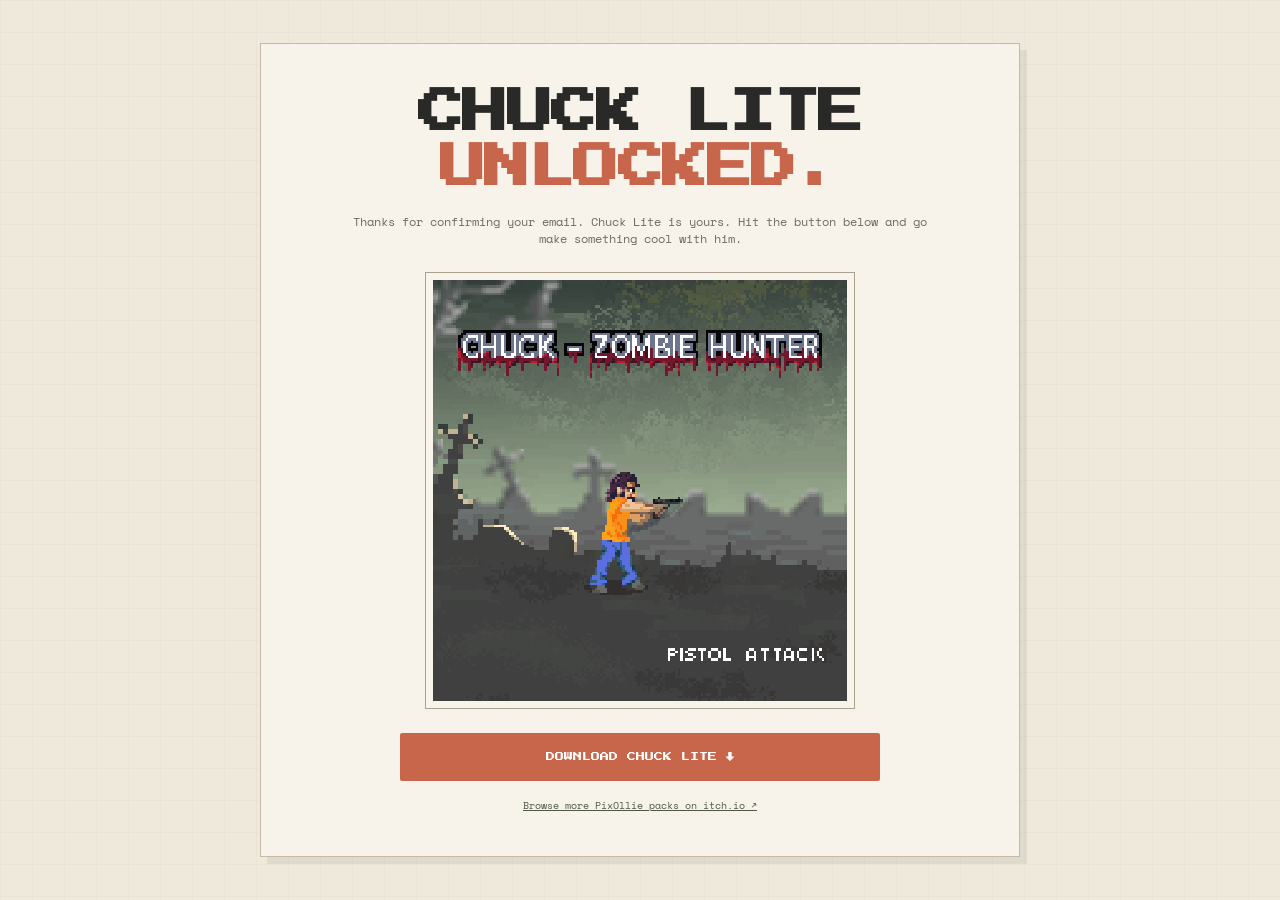
==== commit 25411d00: "Add files via upload Adding domain" ====
--- a/download/index.html
+++ b/download/index.html
@@ -10,7 +10,7 @@
   <link rel="preconnect" href="https://fonts.googleapis.com">
   <link rel="preconnect" href="https://fonts.gstatic.com" crossorigin>
   <link href="https://fonts.googleapis.com/css2?family=Press+Start+2P&family=Space+Mono:wght@400;700&display=swap" rel="stylesheet">
-  <link rel="stylesheet" href="../styles.css">
+  <link rel="stylesheet" href="../styles.css?v=4">
 
   <style>
     .unlock-page {
--- a/styles.css
+++ b/styles.css
@@ -8,7 +8,6 @@
   --line: #c6baa5;
   --accent: #c8664b;
   --accent-dark: #a44f39;
-  --olive: #68715a;
   --olive-dark: #4e5844;
   --error: #9d3f45;
 }
@@ -77,23 +76,32 @@
   color: var(--accent-dark);
 }
 
+/* About block: deliberately restrained to the left half of the page. */
 .about-strip {
-  display: flex;
-  align-items: center;
+  width: min(610px, 52%);
+  display: grid;
+  grid-template-columns: 94px minmax(0, 1fr);
   gap: 18px;
-  max-width: 790px;
-  padding: 26px 0 24px;
+  align-items: stretch;
+  padding: 24px 0 26px;
 }
 
 .avatar {
-  flex: 0 0 auto;
-  width: 72px;
-  height: 72px;
+  width: 94px;
+  height: 100%;
+  min-height: 94px;
+  max-height: 112px;
   object-fit: cover;
   object-position: center 33%;
   image-rendering: pixelated;
   border: 1px solid var(--ink);
   box-shadow: 4px 4px 0 rgba(41, 41, 39, .10);
+}
+
+.about-copy {
+  display: flex;
+  flex-direction: column;
+  justify-content: center;
 }
 
 .about-strip h2,
@@ -106,14 +114,14 @@
 
 .about-strip h2 {
   color: var(--accent-dark);
-  font-size: 14px;
+  font-size: 15px;
 }
 
 .about-strip p {
-  margin: 5px 0 0;
+  margin: 6px 0 0;
   color: var(--muted);
   font-size: 12px;
-  line-height: 1.55;
+  line-height: 1.52;
 }
 
 .hero {
@@ -130,7 +138,7 @@
 }
 
 .intro {
-  margin-bottom: 18px;
+  margin: 0 0 18px;
 }
 
 h1 {
@@ -171,9 +179,9 @@
 
 .form-label {
   display: block;
-  margin-bottom: 7px;
-  color: var(--muted);
-  font-size: 11px;
+  margin-bottom: 8px;
+  color: var(--ink);
+  font-size: 13px;
   font-weight: 700;
 }
 
@@ -186,7 +194,7 @@
 input.input {
   width: 100% !important;
   height: auto !important;
-  padding: 10px 12px !important;
+  padding: 11px 12px !important;
   border: 1px solid #aaa08e !important;
   border-radius: 2px !important;
   outline: none !important;
@@ -270,17 +278,34 @@
   display: inline-flex !important;
   align-items: center !important;
   justify-content: center !important;
-  width: 100%;
-  min-height: 48px;
-  padding: 13px 18px !important;
+  gap: 9px !important;
+  width: 100% !important;
+  height: auto !important;
+  min-height: 50px !important;
+  padding: 14px 18px !important;
   border: 0 !important;
   border-radius: 2px !important;
   background: var(--accent) !important;
   color: #fff !important;
   box-shadow: none !important;
-  font-size: 10px !important;
+  font-size: 11px !important;
   line-height: 1.35 !important;
   cursor: pointer;
+  overflow: hidden !important;
+}
+
+/* Brevo reveals this SVG while submitting. Give it a fixed size so it never expands into the button. */
+.primary-button .progress-indicator__icon {
+  width: 16px !important;
+  height: 16px !important;
+  min-width: 16px !important;
+  max-width: 16px !important;
+  flex: 0 0 16px !important;
+  fill: currentColor !important;
+}
+
+.primary-button .sib-hide-loader-icon {
+  display: none !important;
 }
 
 .primary-button:hover,
@@ -323,7 +348,7 @@
 
 .included h2 {
   margin-bottom: 9px;
-  font-size: 12px;
+  font-size: 13px;
 }
 
 .included ul {
@@ -371,7 +396,7 @@
   margin-top: 16px;
   padding: 15px 16px;
   display: grid;
-  grid-template-columns: 1fr auto;
+  grid-template-columns: minmax(0, 1fr) auto;
   gap: 18px;
   align-items: center;
   border: 1px solid #b7ad98;
@@ -390,6 +415,7 @@
 }
 
 .secondary-button {
+  justify-self: end;
   display: inline-flex;
   align-items: center;
   justify-content: center;
@@ -412,10 +438,12 @@
 
 .right-col {
   align-self: start;
+  padding: 0 !important;
+  margin: 0 !important;
 }
 
 .showcase {
-  margin: 0;
+  margin: 0 !important;
   padding: 8px;
   border: 1px solid #aaa08e;
   background: var(--panel);
@@ -433,7 +461,7 @@
 
 @media (max-width: 900px) {
   .about-strip {
-    max-width: 100%;
+    width: min(610px, 100%);
   }
 
   .hero {
@@ -455,13 +483,16 @@
   }
 
   .about-strip {
-    align-items: flex-start;
+    width: 100%;
+    grid-template-columns: 78px minmax(0, 1fr);
+    gap: 14px;
     padding: 20px 0;
   }
 
   .avatar {
-    width: 62px;
-    height: 62px;
+    width: 78px;
+    min-height: 78px;
+    max-height: 98px;
   }
 
   h1 {
@@ -483,6 +514,7 @@
 
   .secondary-button {
     width: 100%;
+    justify-self: stretch;
   }
 
   .g-recaptcha {
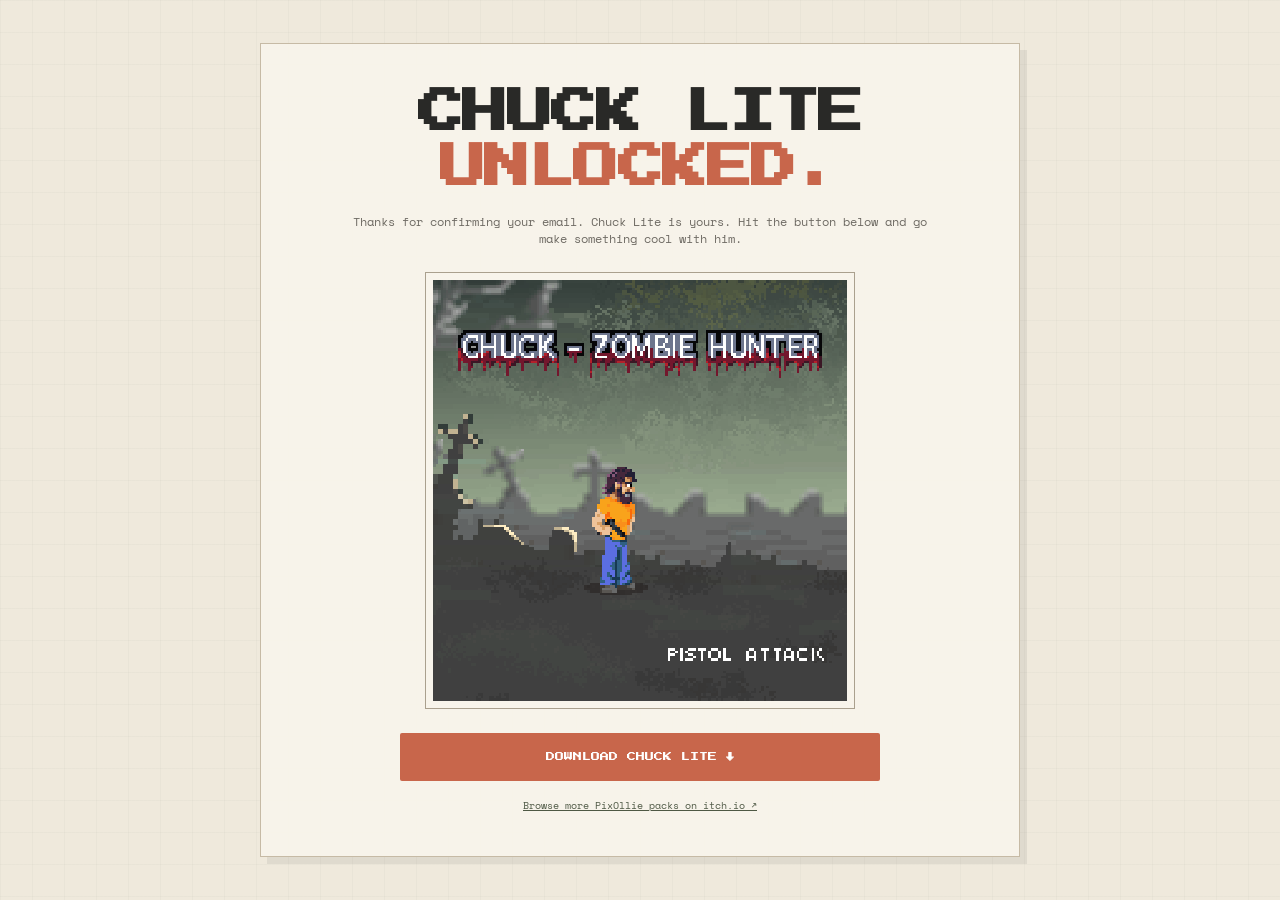
==== commit 8a19e9aa: "Add files via upload Adding Goatcounter analytics" ====
--- a/download/index.html
+++ b/download/index.html
@@ -89,9 +89,16 @@
 
       <img class="unlock-gif" src="../assets/chuck-lite-showcase.gif" alt="Chuck Lite pixel art animation showcase">
 
-      <a class="download-button" href="../downloads/Chuck_Lite.zip" download>DOWNLOAD CHUCK LITE ↓</a>
+      <a class="download-button"
+         href="../downloads/Chuck_Lite.zip"
+         download
+         data-goatcounter-click="chuck_lite_download"
+         data-goatcounter-title="Chuck Lite download">DOWNLOAD CHUCK LITE ↓</a>
       <a class="more-link" href="https://pixollie.itch.io/" target="_blank" rel="noopener noreferrer">Browse more PixOllie packs on itch.io ↗</a>
     </section>
   </main>
+
+  <script data-goatcounter="https://pixollie.goatcounter.com/count"
+          async src="//gc.zgo.at/count.js"></script>
 </body>
 </html>
